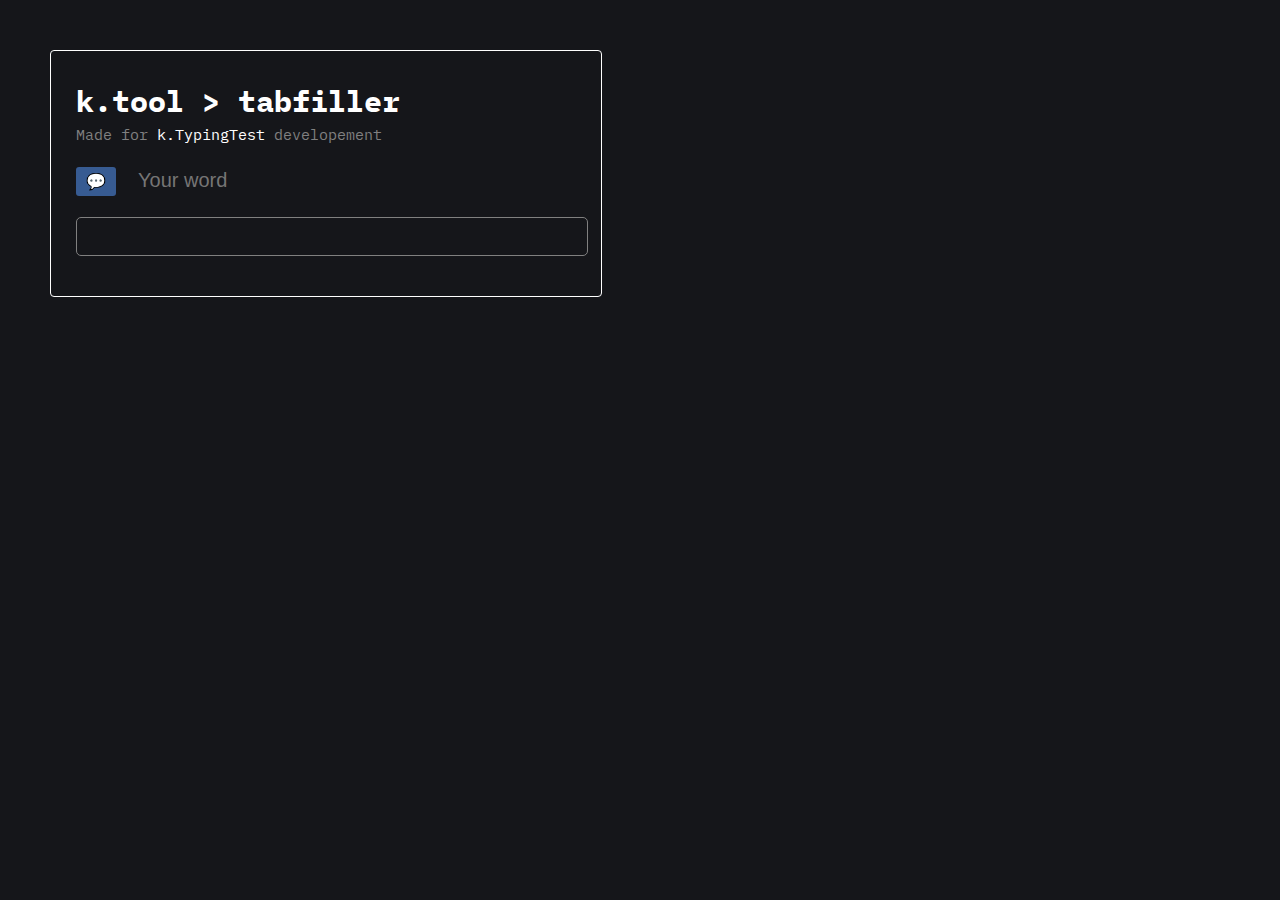
==== tabfiller.html @ c240ca52 "update tooltip & more" ====
<!DOCTYPE html>
<html lang="en">
<head>
    <meta charset="UTF-8">
    <meta http-equiv="X-UA-Compatible" content="IE=edge">
    <meta name="viewport" content="width=device-width, initial-scale=1.0">
    <title>k.TabFiller</title>
    <link href="css/tabfiller.css" rel="stylesheet">

</head>
<body>
    <main>
        <h2><a href="">k.</a>tool > <a href="">tabfiller</a></h2>
        <p>Made for <a href="">k.TypingTest</a> developement</p>
        <button class="tooltip" onclick="add()" type="button">
            💬
            <span class="tooltiptext" id="myTooltip">Press 'Right Maj' for enter</span>
        </button>
        <input id="textinput" placeholder="Your word" autocomplete="off"></input>
        <p id="displaytab" contenteditable="true"></p>
    </main>
    <script src="tabfiller.js"></script>
</body>
</html>
---- css/tabfiller.css ----
/* 
---------------------------------
    : KAAZDW
---------------------------------
*/
@import url("https://fonts.googleapis.com/css2?family=IBM+Plex+Mono:wght@100;200;300;400;500;600;700&family=Syncopate:wght@400;700&display=swap");
/*
font-family: 'IBM Plex Mono', monospace;
font-family: 'Syncopate', sans-serif;
*/
:root {
  --color: rgb(55, 91, 146);
}

* {
  margin: 0;
  padding: 0;
}
* a {
  text-decoration: none;
}
* ul {
  list-style: none;
}

body {
  background-color: rgb(21, 22, 26);
  color: white;
  font-family: "IBM Plex Mono", monospace;
  margin: auto;
  font-size: 20px;
  color: white;
}
body main {
  width: 500px;
  padding: 25px;
  border: 1px solid white;
  border-radius: 4px;
  margin: 50px;
}
body main a {
  color: white;
}
body main h2 {
  margin: 5px 0;
}
body main p {
  font-size: 15px;
  color: grey;
  margin-bottom: 15px;
}
body main input#textinput {
  background-color: rgba(0, 0, 255, 0);
  color: white;
  outline: none;
  border: none;
  padding: 10px 10px;
  font-size: 20px;
}
body main input#textinput:focus {
  outline: none;
  border: none;
  width: 80%;
  border-bottom: 1px solid white;
}
body main button.tooltip {
  background-color: var(--color);
  color: white;
  padding: 5px 10px;
  font-size: 16px;
  position: relative;
  border: none;
  border-radius: 3px;
}
body main button.tooltip .tooltiptext {
  width: 140px;
  background-color: var(--color);
  color: #fff;
  text-align: center;
  border-radius: 6px;
  padding: 5px;
  position: absolute;
  z-index: 1;
  bottom: 150%;
  left: 50%;
  margin-left: -75px;
  opacity: 0;
  transition: opacity 0.3s;
}
body main button.tooltip .tooltiptext::after {
  content: "";
  position: absolute;
  top: 100%;
  left: 50%;
  margin-left: -5px;
  border-width: 5px;
  border-style: solid;
  border-color: var(--color) transparent transparent transparent;
}
body main button.tooltip:hover .tooltiptext {
  visibility: visible;
  opacity: 1;
}
body p#displaytab {
  color: white;
  margin-top: 15px;
  border: 1px solid grey;
  padding: 5px;
  border-radius: 5px;
  overflow-wrap: break-word;
  line-height: 27px;
  width: 100%;
}

/*# sourceMappingURL=tabfiller.css.map */
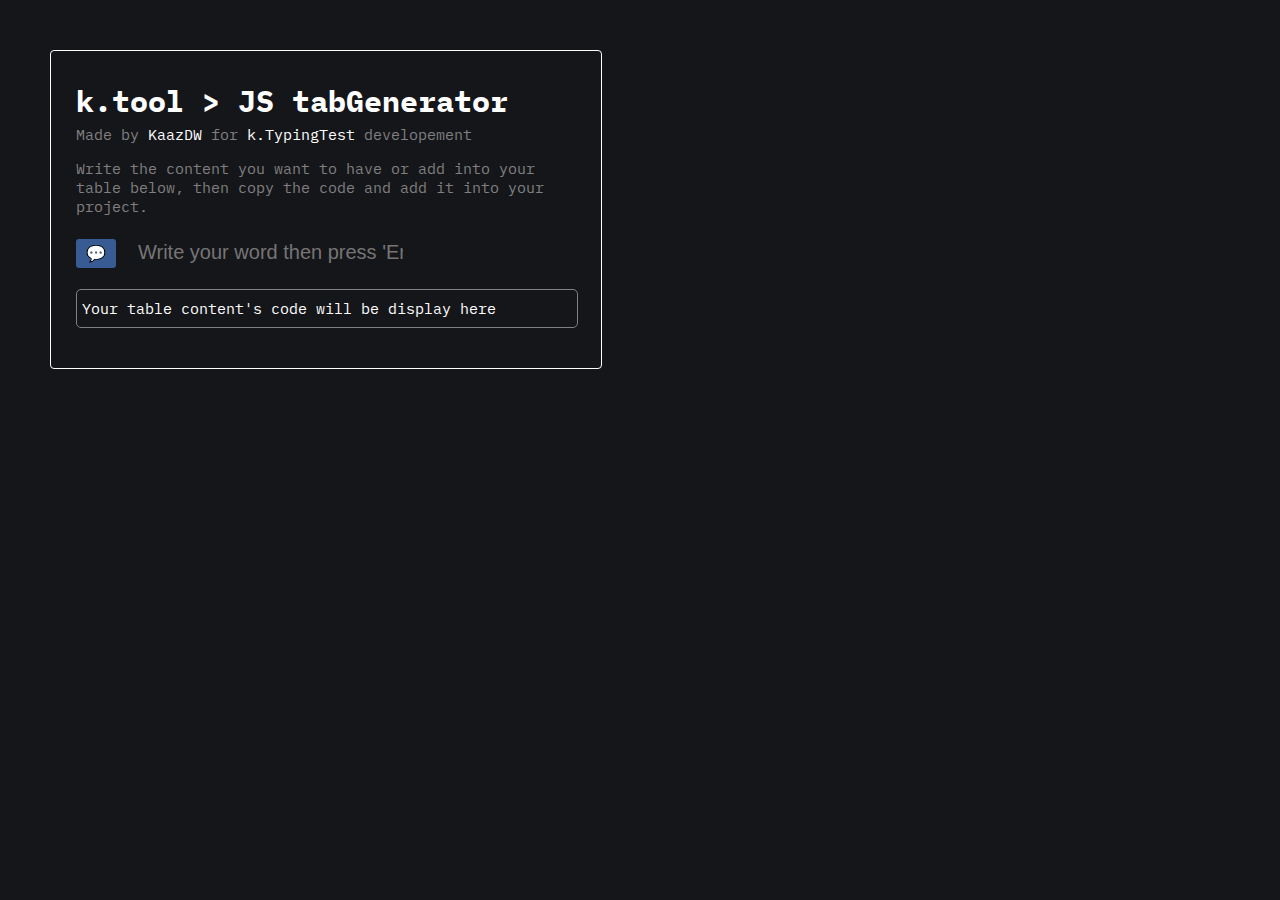
==== commit 5cec66a2: "update front content & delete old tab" ====
--- a/tabfiller.html
+++ b/tabfiller.html
@@ -10,14 +10,17 @@
 </head>
 <body>
     <main>
-        <h2><a href="">k.</a>tool > <a href="">tabfiller</a></h2>
-        <p>Made for <a href="">k.TypingTest</a> developement</p>
+        <h2><a href="">k.</a>tool > <a href="">JS tabGenerator</a></h2>
+        <p>Made by <a href="">KaazDW</a> for <a href="">k.TypingTest</a> developement</p>
+        <p class="explain">
+            Write the content you want to have or add into your table below, then copy the code and add it into your project.
+        </p>
         <button class="tooltip" onclick="add()" type="button">
             💬
-            <span class="tooltiptext" id="myTooltip">Press 'Right Maj' for enter</span>
+            <span class="tooltiptext" id="myTooltip">Press 'Enter' key for apply</span>
         </button>
-        <input id="textinput" placeholder="Your word" autocomplete="off"></input>
-        <p id="displaytab" contenteditable="true"></p>
+        <input id="textinput" placeholder="Write your word then press 'Enter'" autocomplete="off"></input>
+        <p id="displaytab" contenteditable="true">Your table content's code will be display here</p>
     </main>
     <script src="tabfiller.js"></script>
 </body>
--- a/css/tabfiller.css
+++ b/css/tabfiller.css
@@ -109,7 +109,10 @@
   border-radius: 5px;
   overflow-wrap: break-word;
   line-height: 27px;
-  width: 100%;
+  width: 98%;
+}
+body p#displaytab:focus {
+  outline: none;
 }
 
 /*# sourceMappingURL=tabfiller.css.map */
